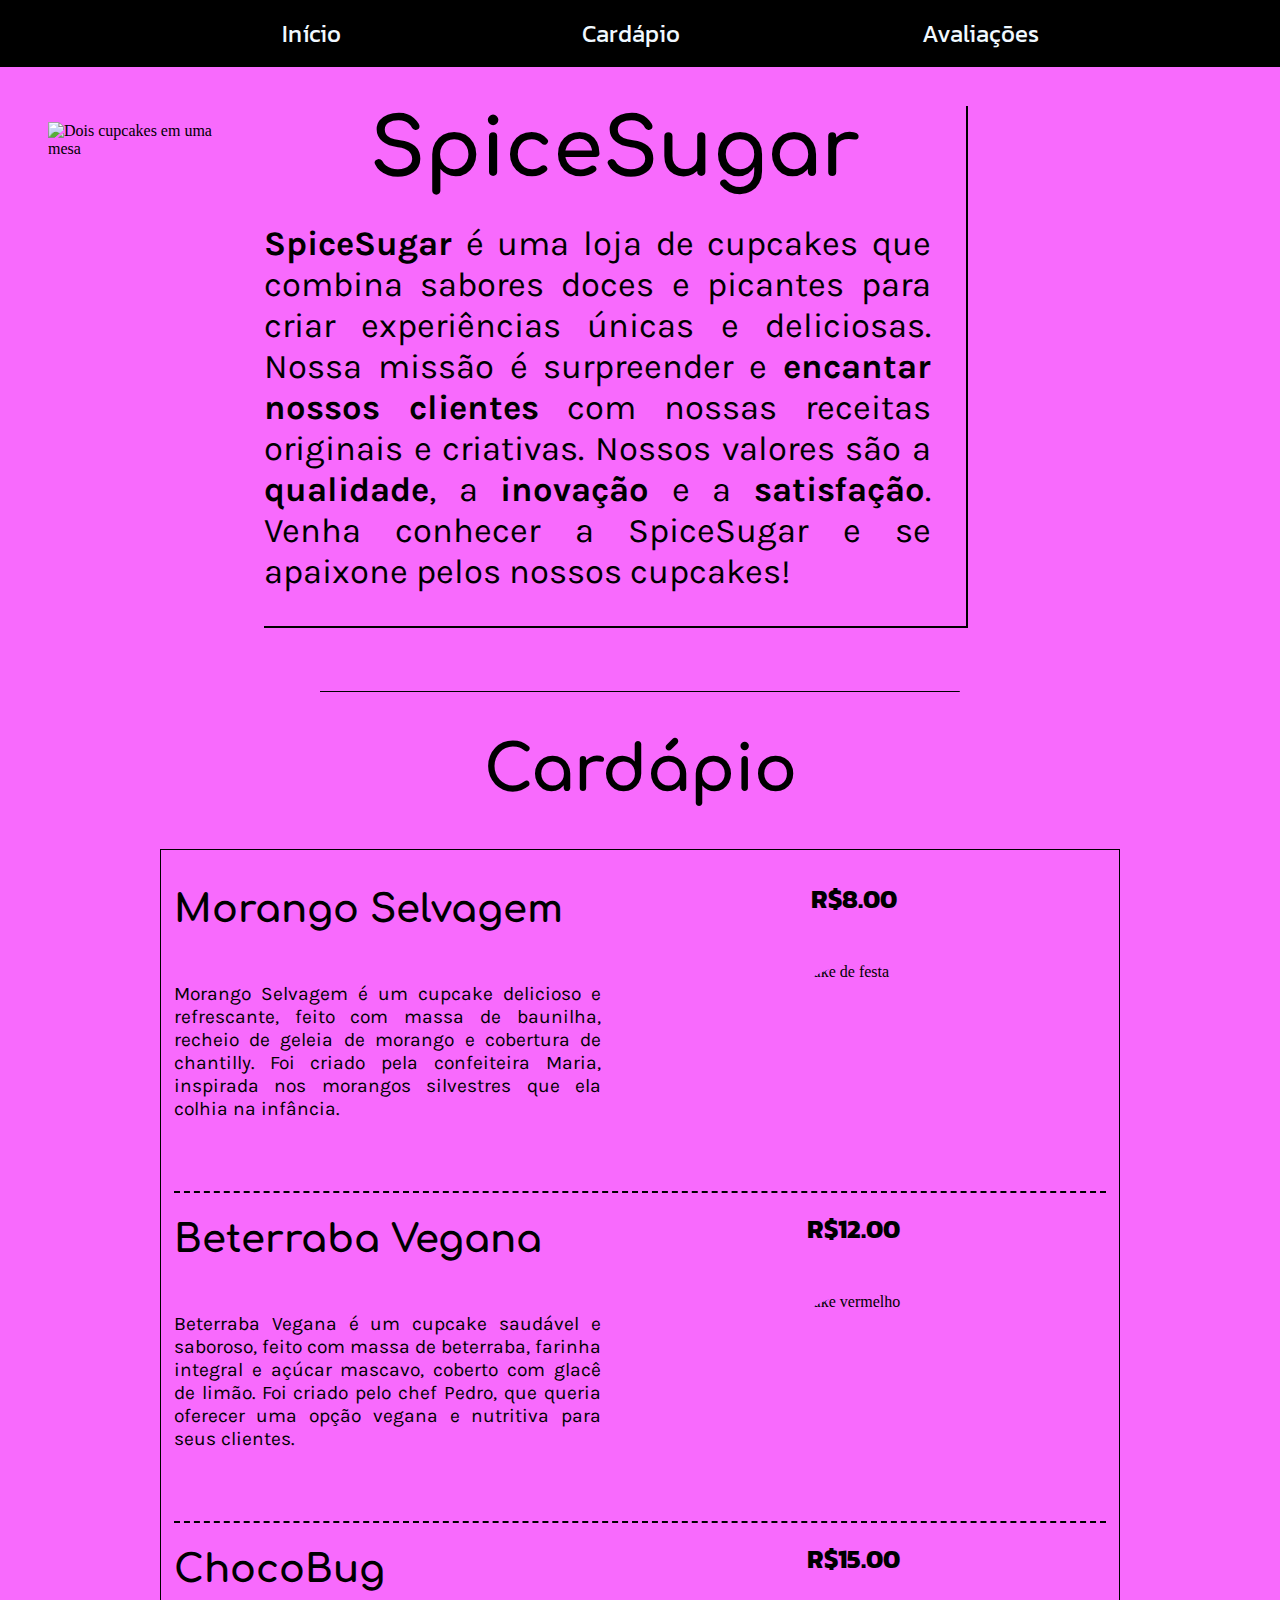
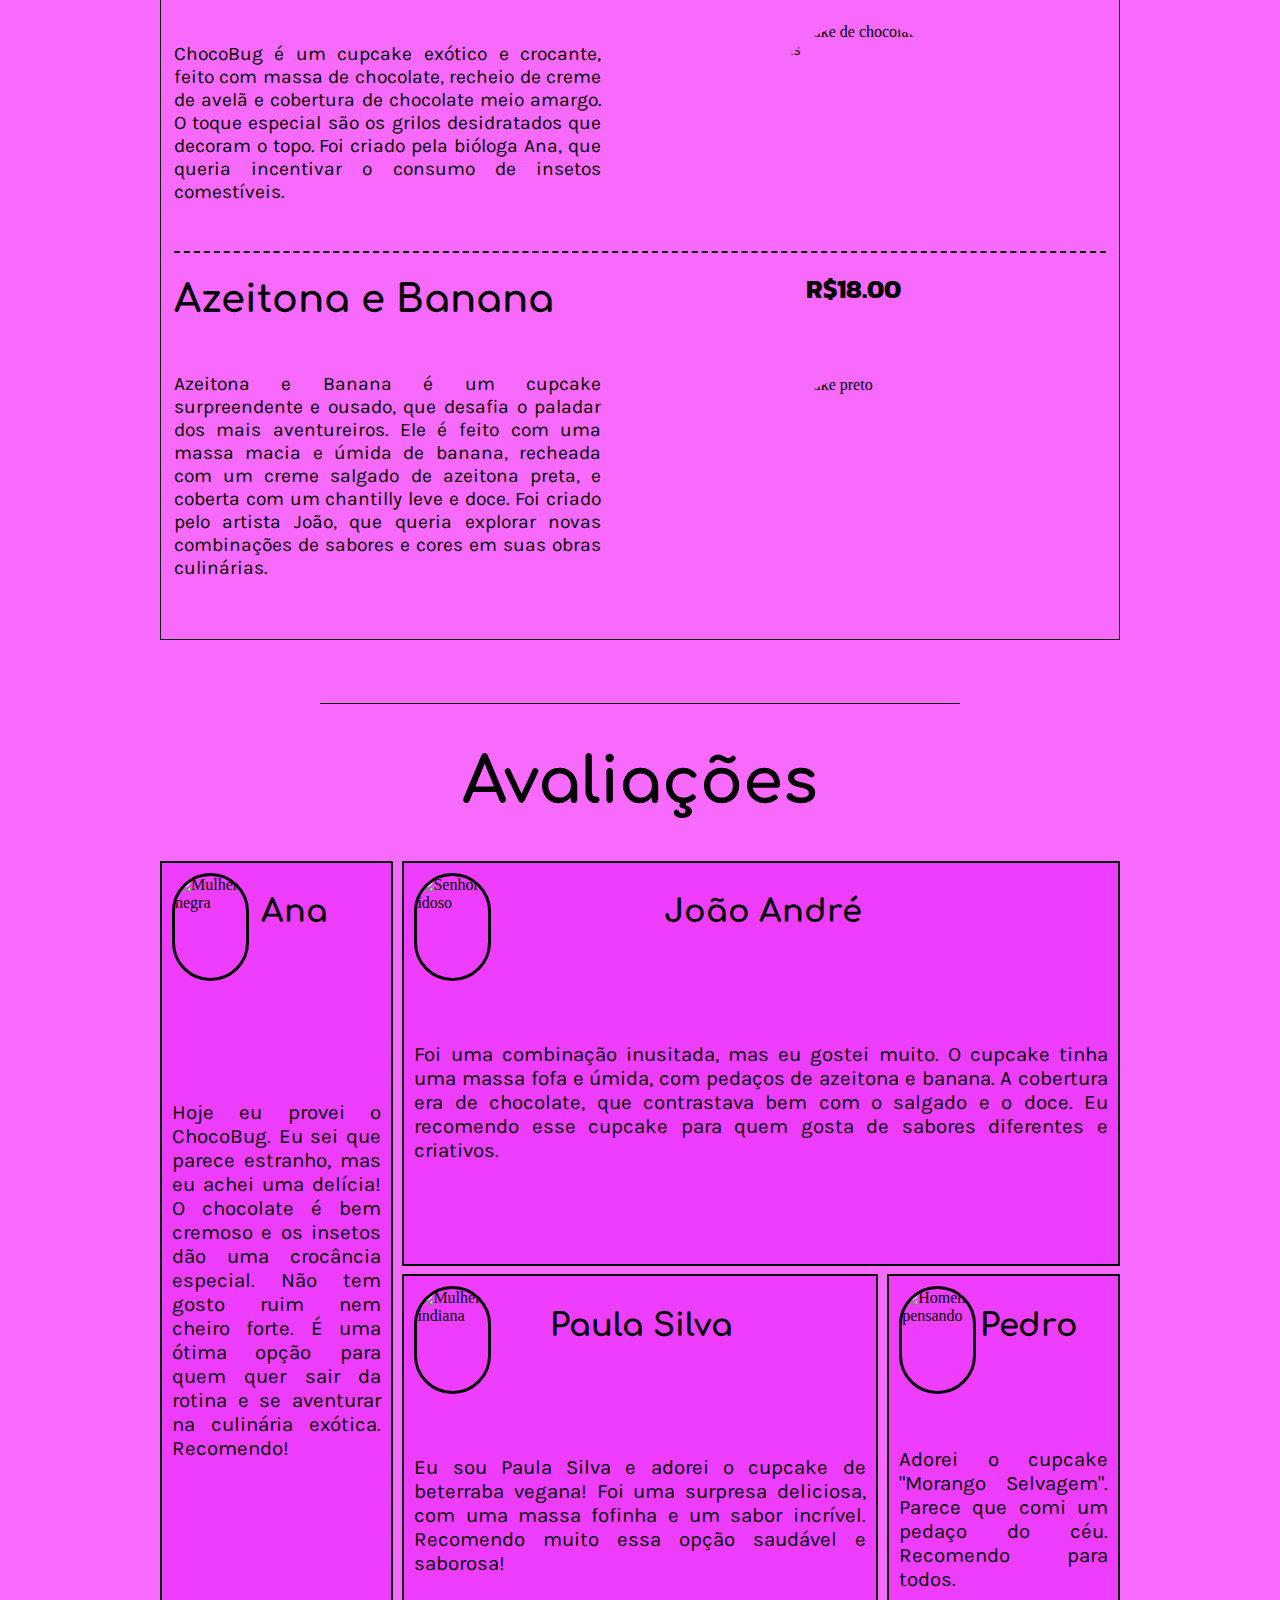
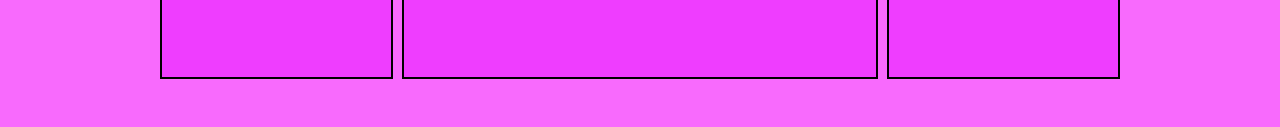
==== index.html @ 9765c994 "Ajustando estrutura de pastas" ====
<!DOCTYPE html>
<html lang="pt-br">
<head>
    <meta charset="UTF-8">
    <meta http-equiv="X-UA-Compatible" content="IE=edge">
    <meta name="viewport" content="width=device-width, initial-scale=1.0">
    <link rel="stylesheet" href="HTML e CSS\stylesheet.css">
    <title>SpiceSugar - Página inicial</title>
</head>
<body>
    <header>
        <nav id="menu">
            <ul>
                <li><a href="#SpiceSugar">Início</a></li>
                <li><a href="#cardapio-titulo">Cardápio</a></li>
                <li><a href="#avaliacoes-titulo">Avaliações</a></li>
            </ul>
        </nav>
    </header>
    <main>
        <div id="caixa-inicial">
            <figure class="caixa-imagem">
                <img src="D:\Imagens\SpiceSugar\cupcake_inicial.png" class="img-inicial"
                alt="Dois cupcakes em uma mesa" title="Os mais vendidos" loading="lazy">
            </figure>  
           <article class="caixa-inicio">
                <h1 id="SpiceSugar">SpiceSugar</h1>
                <p class="texto-inicial">
                    <strong>SpiceSugar</strong> é uma loja de cupcakes que combina 
                    sabores doces e picantes para criar 
                    experiências únicas e deliciosas. Nossa missão
                    é surpreender e <strong>encantar nossos clientes</strong> com
                    nossas receitas originais e criativas.
                    Nossos valores são a <strong>qualidade</strong>, a <strong>inovação</strong> 
                    e a <strong>satisfação</strong>. Venha conhecer a SpiceSugar 
                    e se apaixone pelos nossos cupcakes!</p>
            </article>
         </div>

        <hr>

        <h1 id="cardapio-titulo">Cardápio</h1>
        <div class="caixa-cardapio-1">
            <article class="caixa-sabor">
                <div class="nome">
                    <h2 class="nome-cupcake">Morango Selvagem</h2>
                </div>
                <div class="preco">
                    <h2 class="valor">R$8.00</h2>
                </div>
                <div class="descricao">
                    <p class="descricao-cupcake">
                     Morango Selvagem é um cupcake delicioso e refrescante, feito com massa de baunilha, recheio de geleia de morango e cobertura de chantilly. Foi criado pela confeiteira Maria, inspirada nos morangos silvestres que ela colhia na infância.</p>
                </div>
                <div class="foto">
                    <img src="D:\Imagens\SpiceSugar\cupcake_morango.png" alt="Cupcake de festa" class="foto-cupcake">
                </div>
            </article>

            <article class="caixa-sabor">
                <div class="nome">
                    <h2 class="nome-cupcake">Beterraba Vegana</h2>
                </div>
                <div class="preco">
                    <h2 class="valor">R$12.00</h2>
                </div>
                <div class="descricao">
                    <p class="descricao-cupcake">
                    Beterraba Vegana é um cupcake saudável e saboroso, feito com massa de beterraba, farinha integral e açúcar mascavo, coberto com glacê de limão. Foi criado pelo chef Pedro, que queria oferecer uma opção vegana e nutritiva para seus clientes.</p>
                </div>
                <div class="foto">
                    <img src="D:\Imagens\SpiceSugar\caupcake_beterraba.png" alt="Cupcake vermelho" class="foto-cupcake">
                </div>
            </article>

            <article class="caixa-sabor">
                <div class="nome">
                    <h2 class="nome-cupcake">ChocoBug</h2>
                </div>
                <div class="preco">
                    <h2 class="valor">R$15.00</h2>
                </div>
                <div class="descricao">
                    <p class="descricao-cupcake">
                        ChocoBug é um cupcake exótico e crocante, feito com massa de chocolate, recheio de creme de avelã e cobertura de chocolate meio amargo. O toque especial são os grilos desidratados que decoram o topo. Foi criado pela bióloga Ana, que queria incentivar o consumo de insetos comestíveis.</p>
                </div>
                <div class="foto">
                    <img src="D:\Imagens\SpiceSugar\cupcake_chocolate.png" alt="Cupcake de chocolate e nozes" class="foto-cupcake">
                </div>
            </article>

            <article class="caixa-sabor">
                <div class="nome">
                    <h2 class="nome-cupcake">Azeitona e Banana</h2>
                </div>
                <div class="preco">
                    <h2 class="valor">R$18.00</h2>
                </div>
                <div class="descricao">
                    <p class="descricao-cupcake">
                        Azeitona e Banana é um cupcake surpreendente e ousado, que desafia o paladar dos mais aventureiros. Ele é feito com uma massa macia e úmida de banana, recheada com um creme salgado de azeitona preta, e coberta com um chantilly leve e doce. Foi criado pelo artista João, que queria explorar novas combinações de sabores e cores em suas obras culinárias.                    </div>
                <div class="foto">
                    <img src="D:\Imagens\SpiceSugar\caupcake_banana.png" alt="Cupcake preto" class="foto-cupcake">
                </div>
            </article>
            </div>
            </div>
            <hr>
            <div class="caixa-avaliacoes">
                <h1 id="avaliacoes-titulo">Avaliações</h1>
                <div class="caixa-avaliacoes-grid">
                    <div class="cliente" id="ana">
                        <img src="https://cdn.pixabay.com/photo/2020/04/24/00/38/face-5084530_1280.jpg" alt="Mulher negra" class="fotos-clientes">
                        <h1 class="nome-cliente">Ana</h1>
                        <p class="comentario">
                            Hoje eu provei o ChocoBug.
                            Eu sei que parece estranho, mas eu achei uma delícia! O chocolate é bem cremoso e os insetos dão uma crocância especial. 
                            Não tem gosto ruim nem cheiro forte. É uma ótima opção para quem quer sair da rotina e se aventurar na culinária exótica. Recomendo!
                        </p>
                    </div>
                    <div class="cliente" id= "joao">
                        <img src="https://cdn.pixabay.com/photo/2021/01/14/17/53/man-5917529_1280.jpg" alt="Senhor idoso" class="fotos-clientes">
                        <h1 class="nome-cliente">João André</h1>
                        <p class="comentario">
                            Foi uma combinação inusitada, mas eu gostei muito. 
                            O cupcake tinha uma massa fofa e úmida, com pedaços de azeitona e banana. A cobertura era de chocolate, que contrastava bem 
                            com o salgado e o doce. Eu recomendo esse cupcake para quem gosta de sabores diferentes e criativos.
                        </p>
                    </div>
                    <div class="cliente" id= "paula">
                        <img src="https://cdn.pixabay.com/photo/2020/06/03/14/53/fashion-5255195_1280.jpg" alt="Mulher indiana" class="fotos-clientes">
                        <h1 class="nome-cliente">Paula Silva</h1>
                        <p class="comentario">
                            Eu sou Paula Silva e adorei o cupcake de beterraba vegana! Foi uma surpresa deliciosa, com uma massa fofinha e um 
                            sabor incrível. Recomendo muito essa opção saudável e saborosa!
                        </p>
                    </div>
                    <div class="cliente" id= "pedro">
                        <img src="https://cdn.pixabay.com/photo/2016/03/24/09/10/man-1276384_1280.jpg" alt="Homem pensando" class="fotos-clientes">
                        <h1 class="nome-cliente">Pedro</h1>
                        <p class="comentario">
                            Adorei o cupcake "Morango Selvagem". Parece que comi um pedaço do céu. Recomendo para todos.
                        </p>
                    </div>
                </div>
            </div>
        </main>   
</body>
</html>
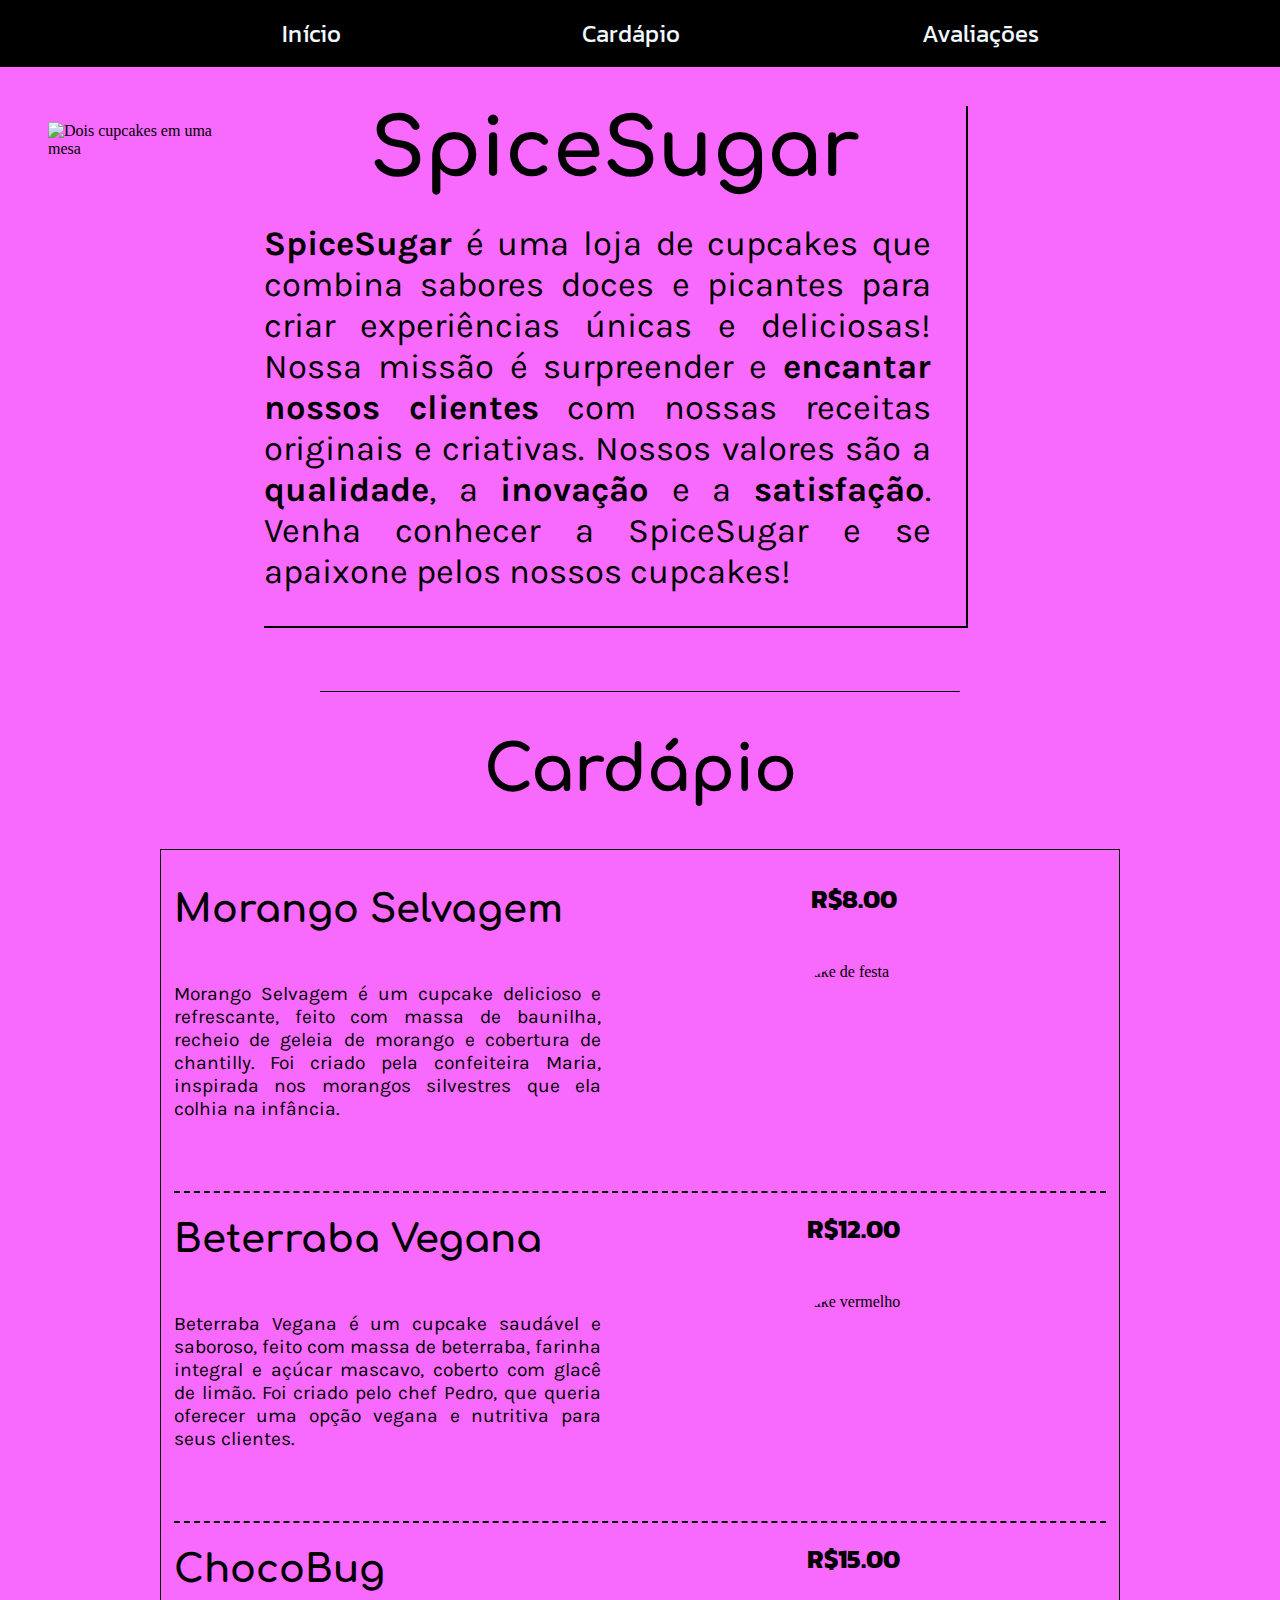
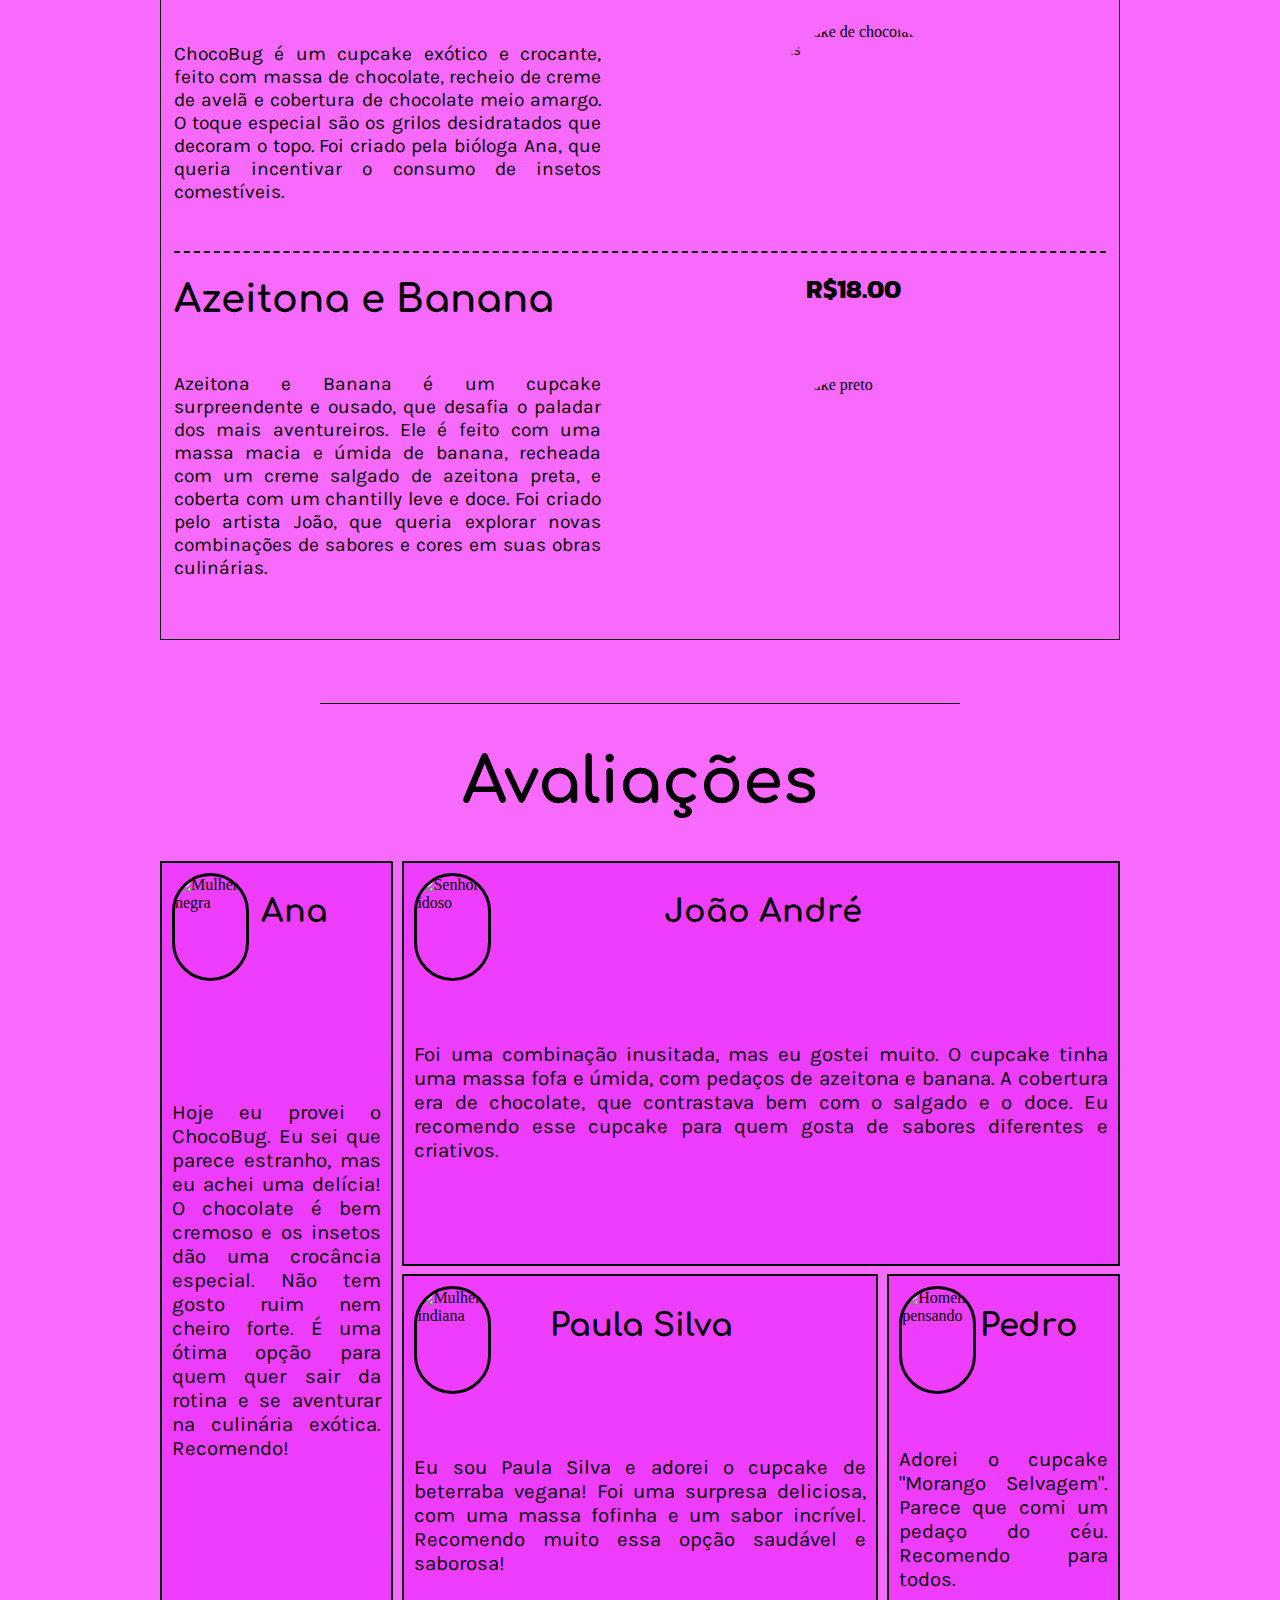
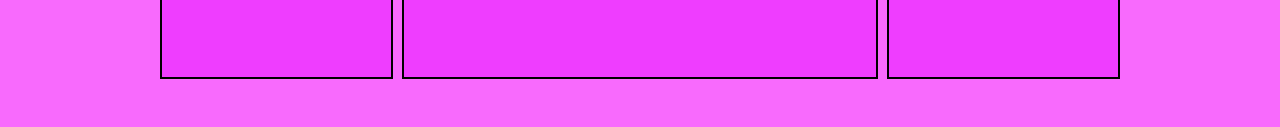
==== commit c3d96c82: "teste" ====
--- a/index.html
+++ b/index.html
@@ -4,7 +4,7 @@
     <meta charset="UTF-8">
     <meta http-equiv="X-UA-Compatible" content="IE=edge">
     <meta name="viewport" content="width=device-width, initial-scale=1.0">
-    <link rel="stylesheet" href="HTML e CSS\stylesheet.css">
+    <link rel="stylesheet" href="CSS\stylesheet.css">
     <title>SpiceSugar - Página inicial</title>
 </head>
 <body>
@@ -28,7 +28,7 @@
                 <p class="texto-inicial">
                     <strong>SpiceSugar</strong> é uma loja de cupcakes que combina 
                     sabores doces e picantes para criar 
-                    experiências únicas e deliciosas. Nossa missão
+                    experiências únicas e deliciosas! Nossa missão
                     é surpreender e <strong>encantar nossos clientes</strong> com
                     nossas receitas originais e criativas.
                     Nossos valores são a <strong>qualidade</strong>, a <strong>inovação</strong> 
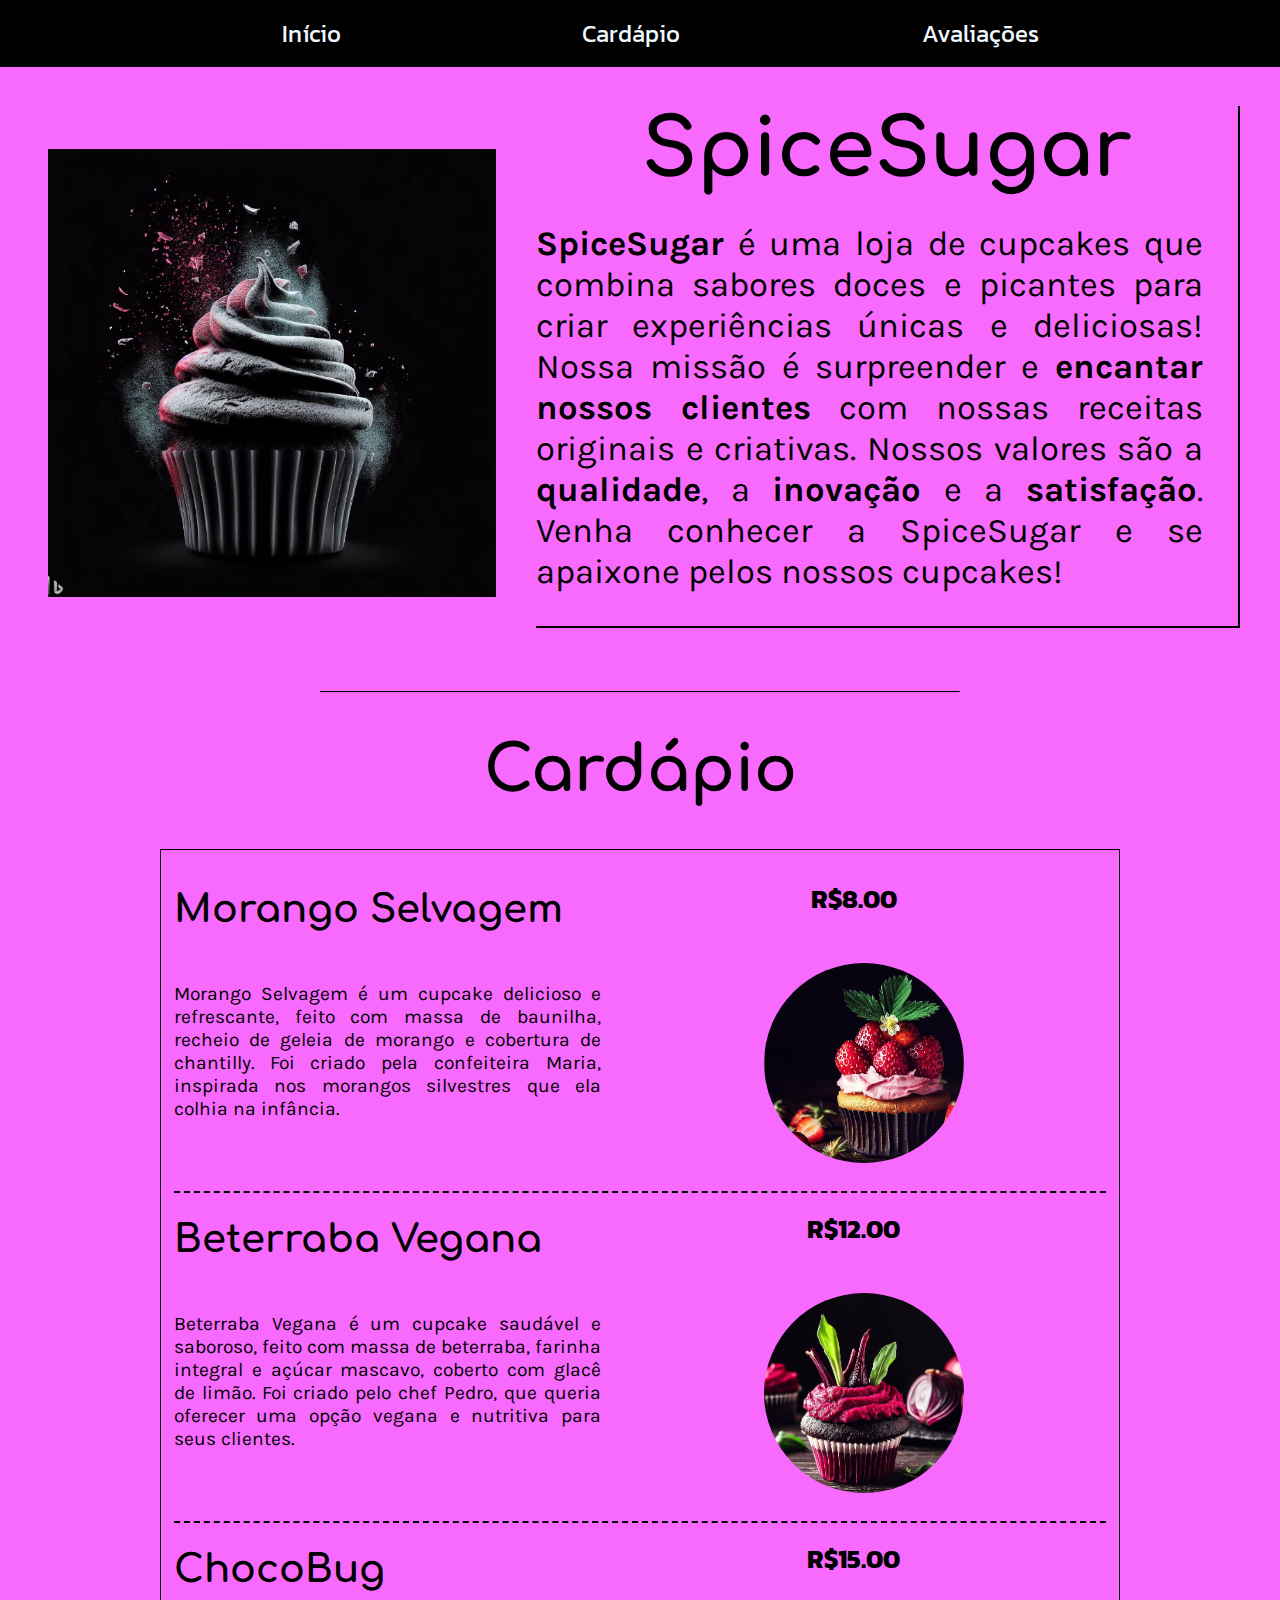
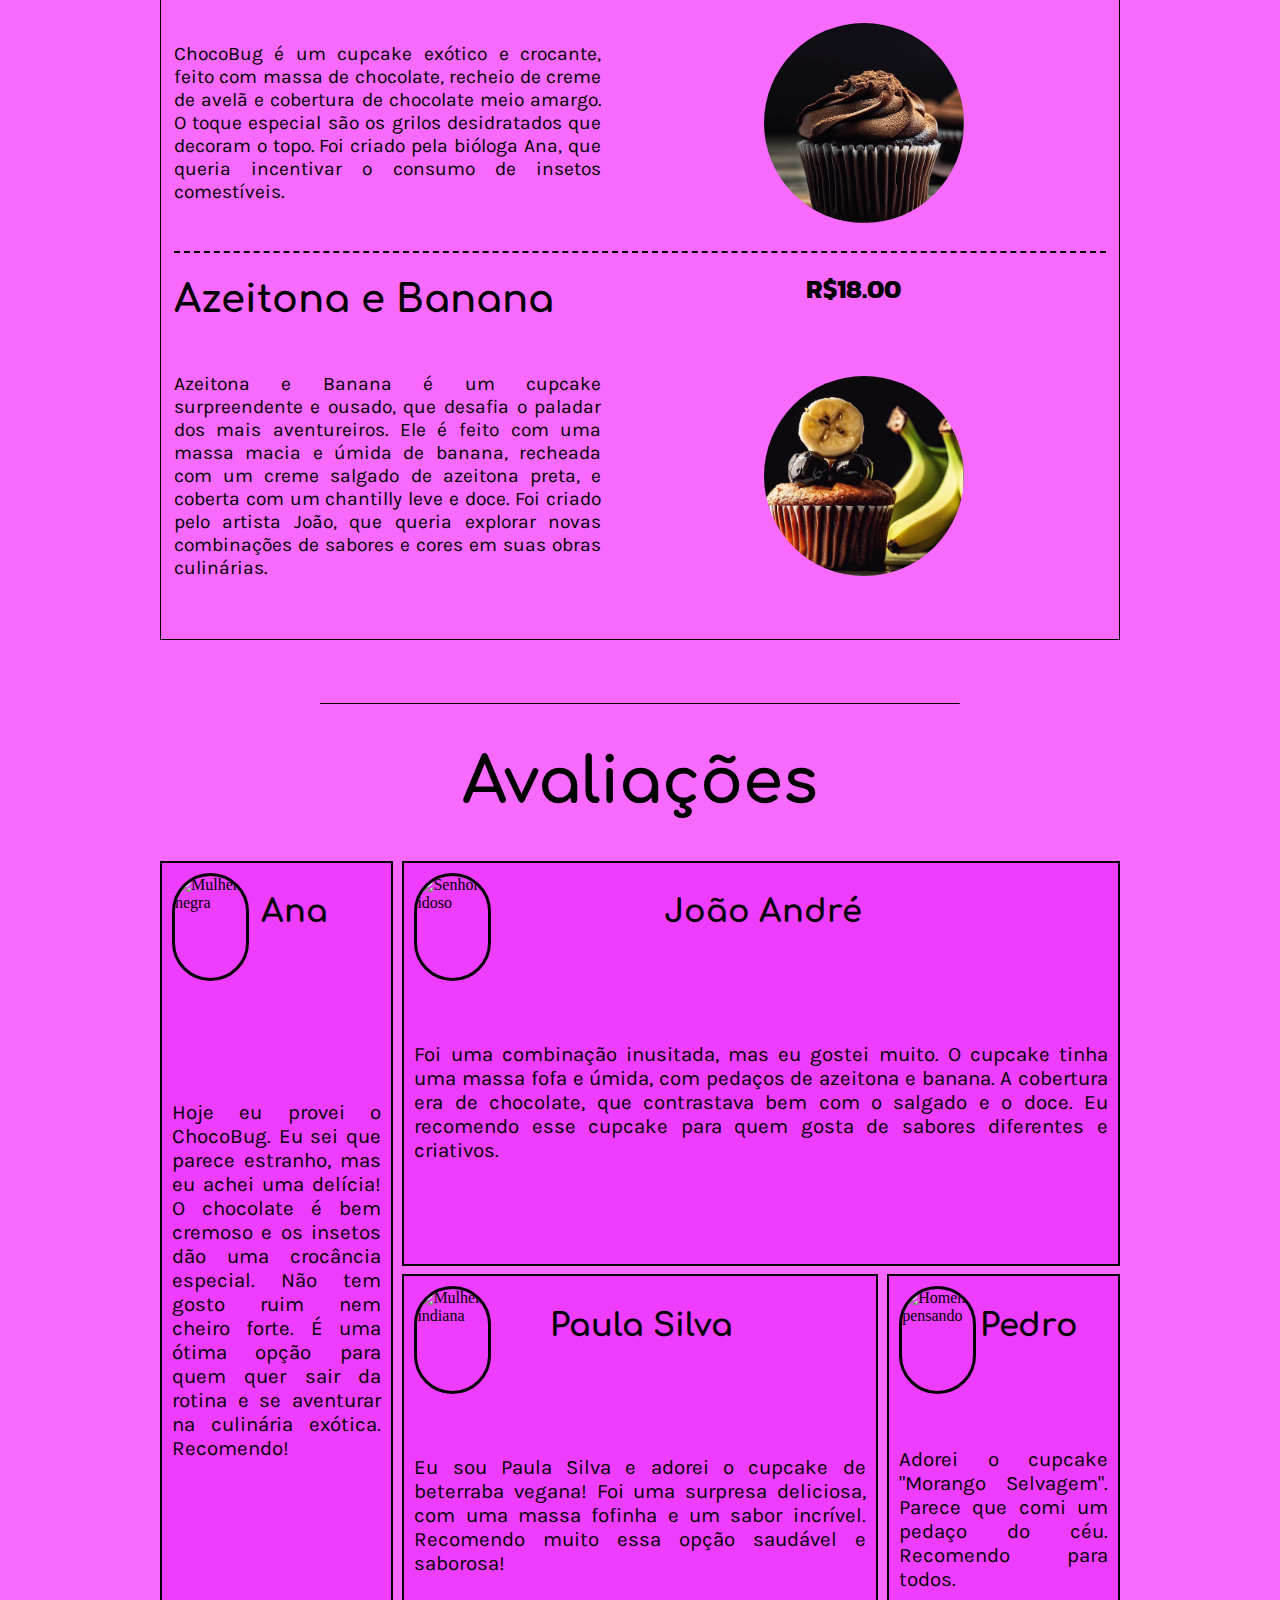
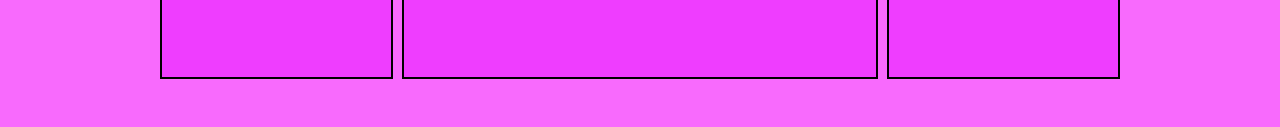
==== commit 8ca478a1: "Ajustando imagens" ====
--- a/index.html
+++ b/index.html
@@ -20,7 +20,7 @@
     <main>
         <div id="caixa-inicial">
             <figure class="caixa-imagem">
-                <img src="D:\Imagens\SpiceSugar\cupcake_inicial.png" class="img-inicial"
+                <img src="Imagens\cupcake_inicial.png" class="img-inicial"
                 alt="Dois cupcakes em uma mesa" title="Os mais vendidos" loading="lazy">
             </figure>  
            <article class="caixa-inicio">
@@ -53,7 +53,7 @@
                      Morango Selvagem é um cupcake delicioso e refrescante, feito com massa de baunilha, recheio de geleia de morango e cobertura de chantilly. Foi criado pela confeiteira Maria, inspirada nos morangos silvestres que ela colhia na infância.</p>
                 </div>
                 <div class="foto">
-                    <img src="D:\Imagens\SpiceSugar\cupcake_morango.png" alt="Cupcake de festa" class="foto-cupcake">
+                    <img src="Imagens\cupcake_morango.png" alt="Cupcake de festa" class="foto-cupcake">
                 </div>
             </article>
 
@@ -69,7 +69,7 @@
                     Beterraba Vegana é um cupcake saudável e saboroso, feito com massa de beterraba, farinha integral e açúcar mascavo, coberto com glacê de limão. Foi criado pelo chef Pedro, que queria oferecer uma opção vegana e nutritiva para seus clientes.</p>
                 </div>
                 <div class="foto">
-                    <img src="D:\Imagens\SpiceSugar\caupcake_beterraba.png" alt="Cupcake vermelho" class="foto-cupcake">
+                    <img src="Imagens\caupcake_beterraba.png" alt="Cupcake vermelho" class="foto-cupcake">
                 </div>
             </article>
 
@@ -85,7 +85,7 @@
                         ChocoBug é um cupcake exótico e crocante, feito com massa de chocolate, recheio de creme de avelã e cobertura de chocolate meio amargo. O toque especial são os grilos desidratados que decoram o topo. Foi criado pela bióloga Ana, que queria incentivar o consumo de insetos comestíveis.</p>
                 </div>
                 <div class="foto">
-                    <img src="D:\Imagens\SpiceSugar\cupcake_chocolate.png" alt="Cupcake de chocolate e nozes" class="foto-cupcake">
+                    <img src="Imagens\cupcake_chocolate.png" alt="Cupcake de chocolate e nozes" class="foto-cupcake">
                 </div>
             </article>
 
@@ -100,7 +100,7 @@
                     <p class="descricao-cupcake">
                         Azeitona e Banana é um cupcake surpreendente e ousado, que desafia o paladar dos mais aventureiros. Ele é feito com uma massa macia e úmida de banana, recheada com um creme salgado de azeitona preta, e coberta com um chantilly leve e doce. Foi criado pelo artista João, que queria explorar novas combinações de sabores e cores em suas obras culinárias.                    </div>
                 <div class="foto">
-                    <img src="D:\Imagens\SpiceSugar\caupcake_banana.png" alt="Cupcake preto" class="foto-cupcake">
+                    <img src="Imagens\caupcake_banana.png" alt="Cupcake preto" class="foto-cupcake">
                 </div>
             </article>
             </div>
